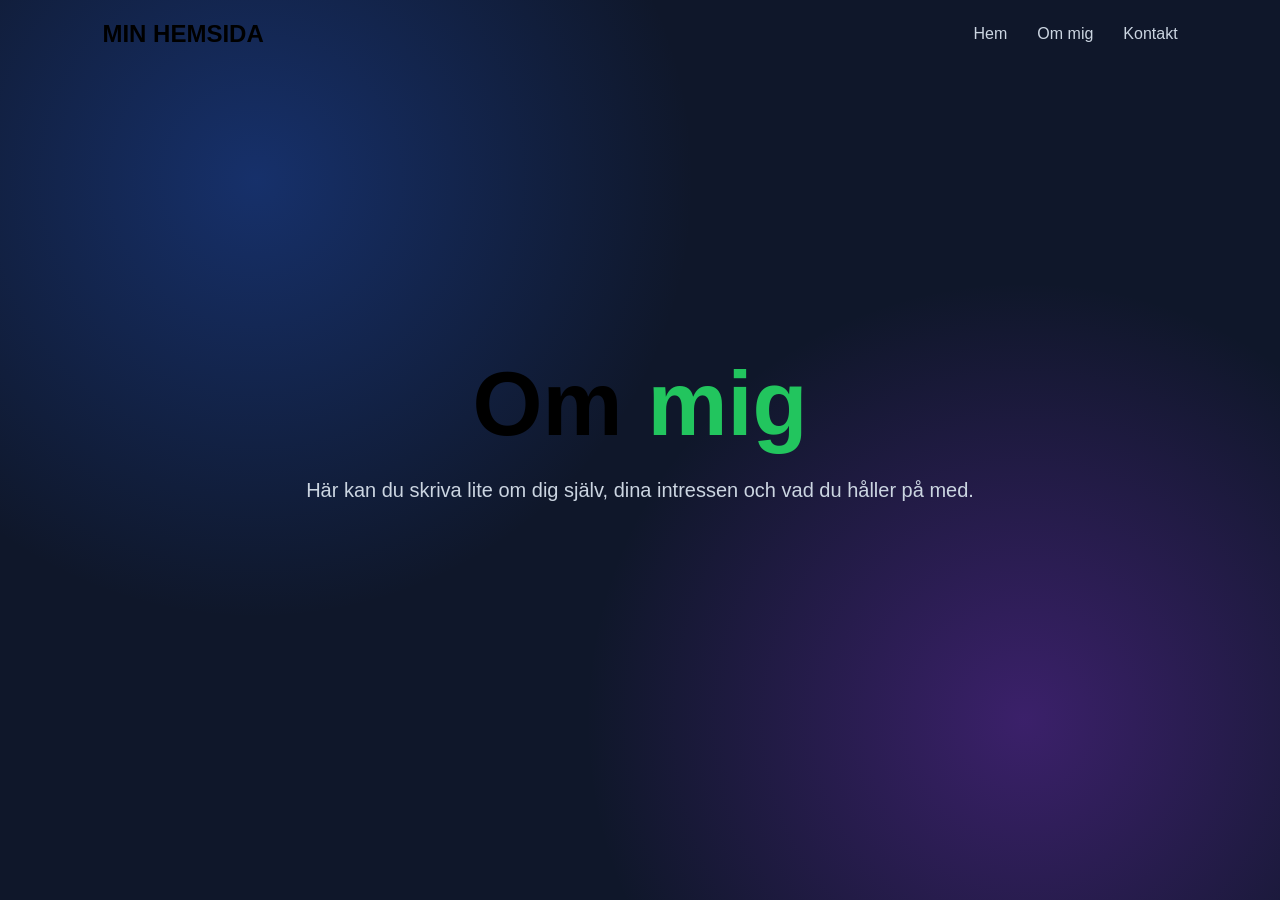
==== om.html @ 7fc949d0 "Update om.html" ====
<!DOCTYPE html>
<html lang="sv">
<head>
    <meta charset="UTF-8">
    <meta name="viewport" content="width=device-width, initial-scale=1.0">

    <title>Om mig</title>

    <link rel="stylesheet" href="style.css">
</head>

<body>

    <nav>
        <div class="logo">MIN HEMSIDA</div>

        <ul class="nav-links">
            <li><a href="index.html">Hem</a></li>
            <li><a href="om.html">Om mig</a></li>
            <li><a href="#kontakt">Kontakt</a></li>
        </ul>
    </nav>

    <section class="hero">

        <div class="hero-content">

            <h1>Om <span>mig</span></h1>

            <p>
                Här kan du skriva lite om dig själv,
                dina intressen och vad du håller på med.
            </p>

        </div>

    </section>

</body>
</html>
---- style.css ----
* {
            margin: 0;
            padding: 0;
            box-sizing: border-box;
        }

        html {
            scroll-behavior: smooth;
        }

        body {
            font-family: Arial, Helvetica, sans-serif;
            background: #bf00ff
            color: white;
        }

        /* NAVIGATION */

        nav {
            width: 100%;
            padding: 20px 8%;
            display: flex;
            justify-content: space-between;
            align-items: center;
            position: absolute;
            top: 0;
            left: 0;
            z-index: 10;
        }

        .logo {
            font-size: 24px;
            font-weight: bold;
        }

        .nav-links {
            display: flex;
            gap: 30px;
            list-style: none;
        }

        .nav-links a {
            color: #cbd5e1;
            text-decoration: none;
            transition: 0.3s;
        }

        .nav-links a:hover {
                color: #60a5fa;
                transform: translateY(-2px);
            }

        /* HERO */

        .hero {
            min-height: 100vh;
            display: flex;
            align-items: center;
            justify-content: center;
            text-align: center;
            padding: 100px 20px;

            background:
                radial-gradient(circle at 20% 20%, #2563eb55, transparent 35%),
                radial-gradient(circle at 80% 80%, #9333ea55, transparent 35%),
                #0f172a;
        }


        .hero-content {
            max-width: 850px;
        }

        .hero h1 {
            font-size: clamp(45px, 8vw, 90px);
            line-height: 1;
            margin-bottom: 25px;
        }

        .hero h1 span {
            color: #22c55e;
        }

        .hero p {
            color: #cbd5e1;
            font-size: 20px;
            line-height: 1.6;
            margin-bottom: 35px;
        }

        .buttons {
            display: flex;
            justify-content: center;
            gap: 15px;
            flex-wrap: wrap;
        }

        .button {
            padding: 15px 28px;
            border-radius: 10px;
            text-decoration: none;
            font-weight: bold;
            transition: 0.3s;
            box-shadow: 0 5px 20px rgba(0, 0, 0, 0.25);
        }

        .primary {
            background: #22c55e;
            color: white;
        }

        .primary:hover {
            background: #1d4ed8;
            transform: translateY(-3px);
            box-shadwo: 1 10px 30px rgba(37, 99, 235, 0.4);
        }

        .secondary {
            border: 1px solid #475569;
            color: white;
        }

        .secondary:hover {
            background: #1e293b;
            transform: translateY(-3px);
        }

        /* SECTION */

        section {
            padding: 100px 8%;
        }

        .section-title {
            text-align: center;
            font-size: 40px;
            margin-bottom: 50px;
        }

        /* CARDS */

        .cards {
            max-width: 1100px;
            margin: auto;
            display: grid;
            grid-template-columns: repeat(3, 1fr);
            gap: 25px;
        }

        .card {
            background: #1e293b;
            padding: 35px;
            border-radius: 18px;
            border: 1px solid #334155;
            transition: 0.3s;
        }

        .card:hover {
            transform: translateY(-10px) scale(1.02);
            border-color: #60a5fa;
            box-shadow: 0 15px 35px rgba(0, 0, 0, 0.3);
        }

        .card-icon {
            font-size: 40px;
            margin-bottom: 20px;
            transition: 0.3s;
        }

        .card:hover .card-icon {
    transform: scale(1.2) rotate(5deg);
}

        .card h3 {
            font-size: 22px;
            margin-bottom: 12px;
        }

        .card p {
            color: #94a3b8;
            line-height: 1.6;
        }

        /* FOOTER */

        footer {
            text-align: center;
            padding: 30px;
            border-top: 1px solid #1e293b;
            color: #64748b;
        }

        /* MOBIL */

        @media (max-width: 700px) {

            nav {
                padding: 20px;
            }

            .nav-links {
                gap: 15px;
                font-size: 14px;
            }

            .cards {
                grid-template-columns: 1fr;
            }

            .hero p {
                font-size: 17px;
            }
        }

            @keyframes fadeIn {
    from {
        opacity: 0;
        transform: translateY(30px);
    }

    to {
        opacity: 1;
        transform: translateY(0);
    }
}

.hero-content {
    animation: fadeIn 1s ease-out;
}
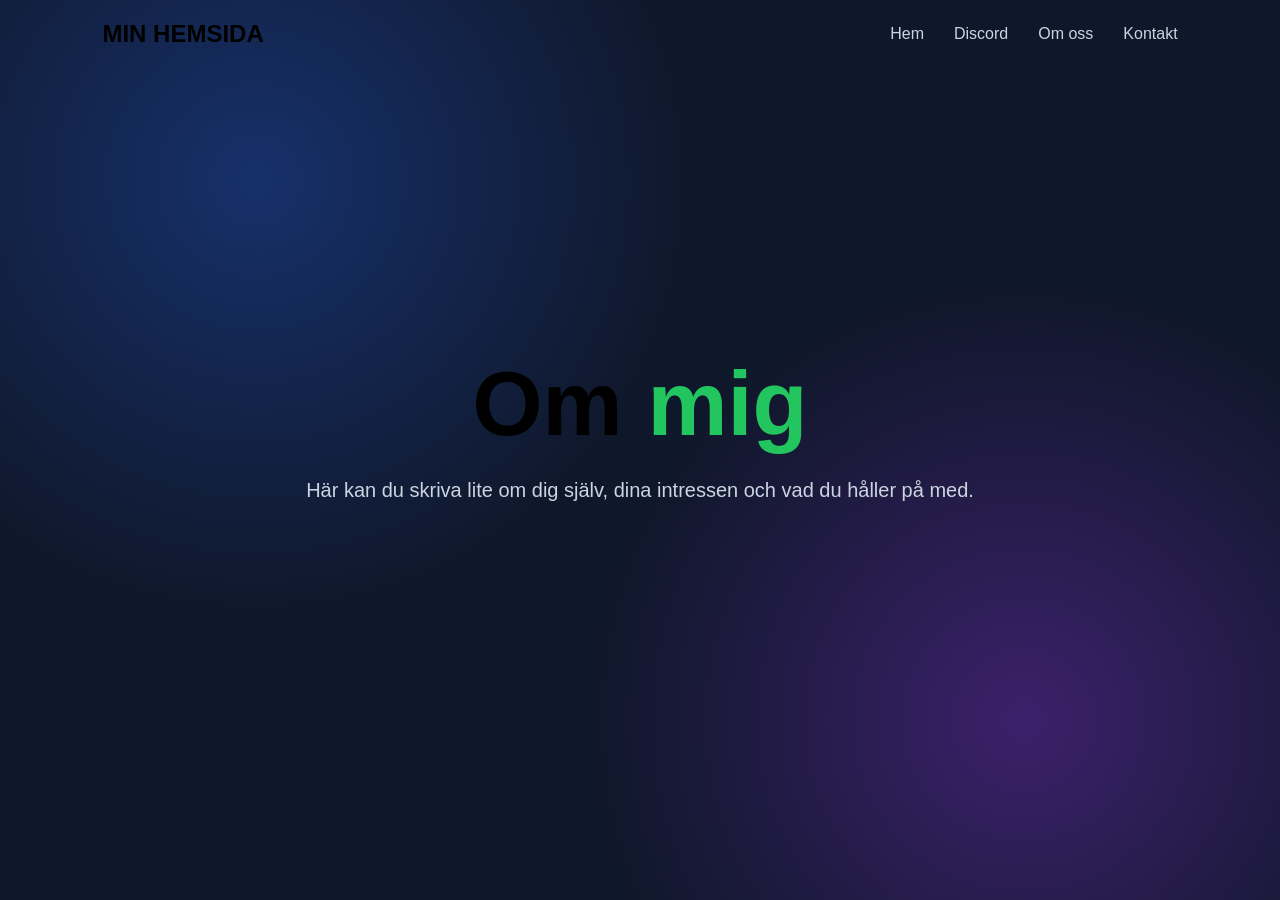
==== commit 2f3d11af: "Update om.html länkar" ====
--- a/om.html
+++ b/om.html
@@ -16,7 +16,8 @@
 
         <ul class="nav-links">
             <li><a href="index.html">Hem</a></li>
-            <li><a href="om.html">Om mig</a></li>
+            <li><a href="https://discord.gg/9gud7sJWKq target="_blank">Discord</a></li>
+            <li><a href="om.html">Om oss</a></li>
             <li><a href="#kontakt">Kontakt</a></li>
         </ul>
     </nav>
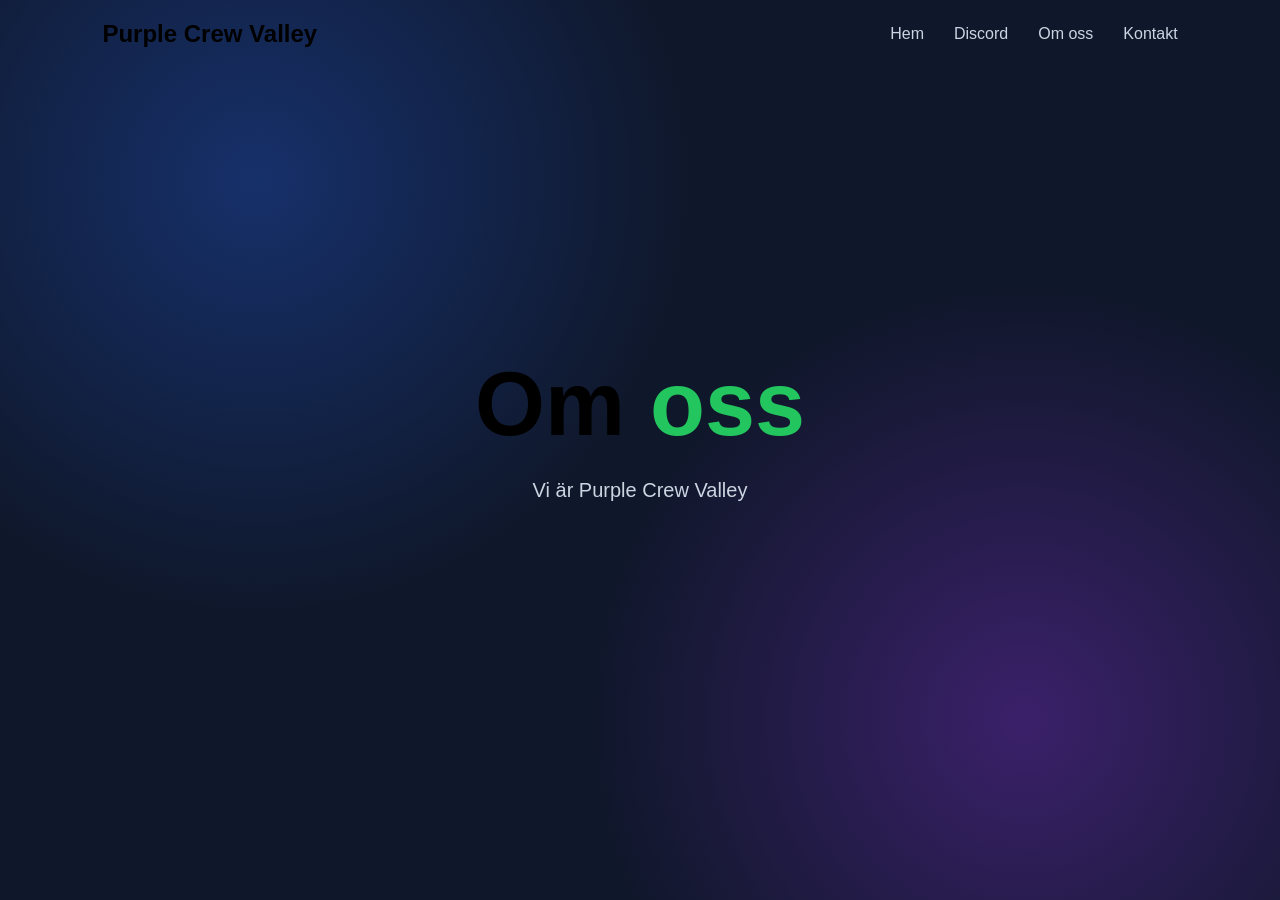
==== commit 28dcea79: "Update om.html" ====
--- a/om.html
+++ b/om.html
@@ -4,7 +4,7 @@
     <meta charset="UTF-8">
     <meta name="viewport" content="width=device-width, initial-scale=1.0">
 
-    <title>Om mig</title>
+    <title>Om oss</title>
 
     <link rel="stylesheet" href="style.css">
 </head>
@@ -12,7 +12,7 @@
 <body>
 
     <nav>
-        <div class="logo">MIN HEMSIDA</div>
+        <div class="logo">Purple Crew Valley</div>
 
         <ul class="nav-links">
             <li><a href="index.html">Hem</a></li>
@@ -26,11 +26,10 @@
 
         <div class="hero-content">
 
-            <h1>Om <span>mig</span></h1>
+            <h1>Om <span>oss</span></h1>
 
             <p>
-                Här kan du skriva lite om dig själv,
-                dina intressen och vad du håller på med.
+                Vi är Purple Crew Valley
             </p>
 
         </div>
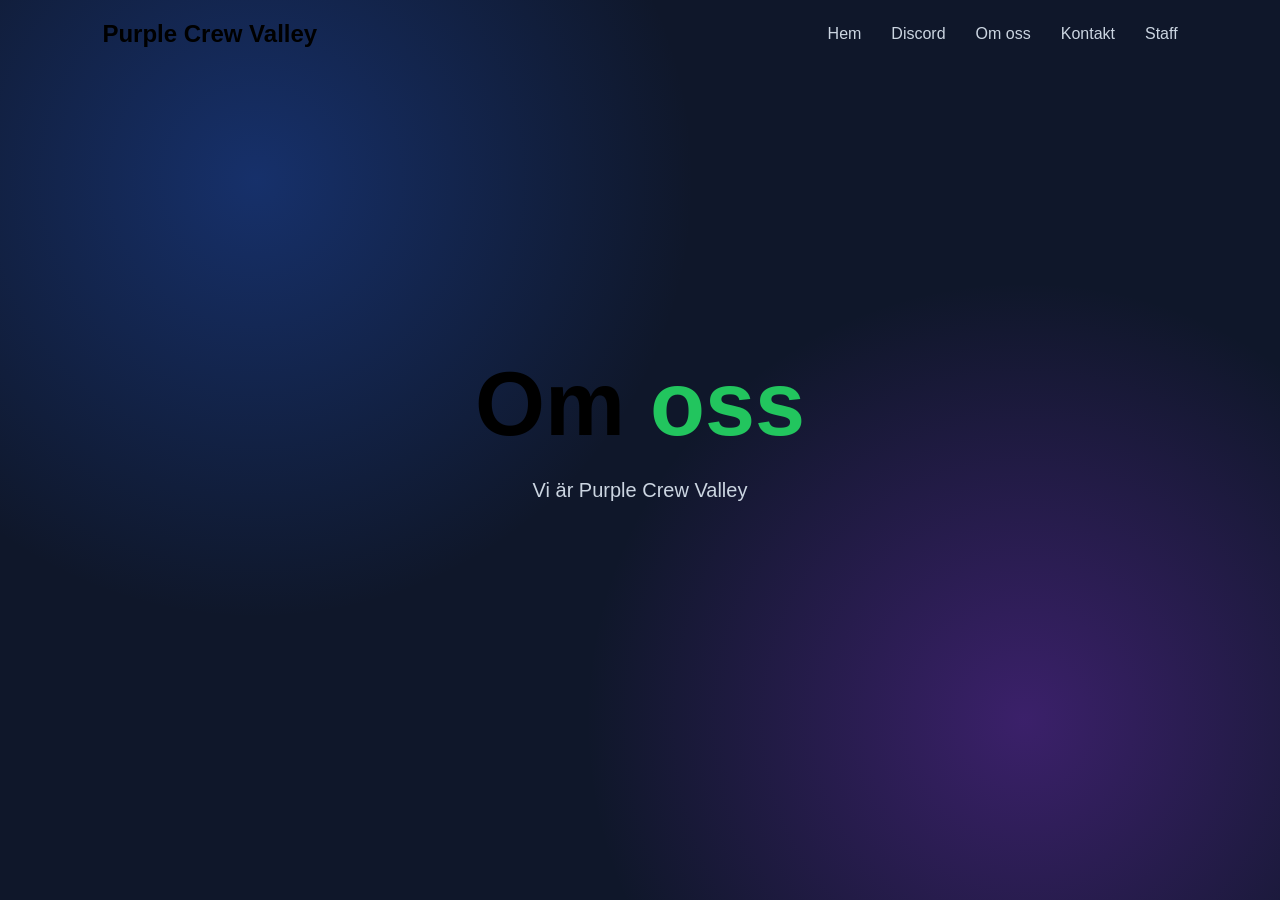
==== commit eb63e9db: "Update om.html" ====
--- a/om.html
+++ b/om.html
@@ -19,6 +19,7 @@
             <li><a href="https://discord.gg/9gud7sJWKq target="_blank">Discord</a></li>
             <li><a href="om.html">Om oss</a></li>
             <li><a href="#kontakt">Kontakt</a></li>
+            <li><a href="staffs.html">Staff</a></li>
         </ul>
     </nav>
 
--- a/style.css
+++ b/style.css
@@ -227,3 +227,137 @@
 .hero-content {
     animation: fadeIn 1s ease-out;
 }
+
+/* =========================
+   STAFF
+   ========================= */
+
+.staff-section {
+    min-height: 100vh;
+    padding: 140px 8% 80px;
+
+    background:
+        radial-gradient(circle at 20% 20%, #2563eb55, transparent 35%),
+        radial-gradient(circle at 80% 80%, #9333ea55, transparent 35%),
+        #0f172a;
+}
+
+.staff-header {
+    text-align: center;
+    margin-bottom: 60px;
+}
+
+.staff-header h1 {
+    font-size: clamp(45px, 7vw, 75px);
+    margin-bottom: 20px;
+}
+
+.staff-header h1 span {
+    color: #60a5fa;
+}
+
+.staff-header p {
+    color: #94a3b8;
+    font-size: 18px;
+}
+
+.staff-container {
+    max-width: 1100px;
+    margin: auto;
+
+    display: grid;
+    grid-template-columns: repeat(2, 1fr);
+    gap: 30px;
+}
+
+.staff-card {
+    background: #1e293b;
+
+    border: 1px solid #334155;
+    border-radius: 20px;
+
+    padding: 40px;
+
+    text-align: center;
+
+    transition: 0.3s;
+}
+
+.staff-card:hover {
+    transform: translateY(-10px);
+    border-color: #60a5fa;
+
+    box-shadow:
+        0 15px 35px rgba(0, 0, 0, 0.3);
+}
+
+.staff-avatar {
+    width: 90px;
+    height: 90px;
+
+    margin: 0 auto 20px;
+
+    display: flex;
+    align-items: center;
+    justify-content: center;
+
+    font-size: 45px;
+
+    background: #0f172a;
+
+    border-radius: 50%;
+
+    border: 2px solid #334155;
+
+    transition: 0.3s;
+}
+
+.staff-card:hover .staff-avatar {
+    transform: scale(1.1) rotate(5deg);
+}
+
+.staff-card h2 {
+    margin-bottom: 12px;
+}
+
+.staff-card p {
+    color: #94a3b8;
+
+    line-height: 1.6;
+
+    margin-top: 15px;
+}
+
+.staff-role {
+    display: inline-block;
+
+    padding: 7px 15px;
+
+    border-radius: 20px;
+
+    font-size: 14px;
+
+    font-weight: bold;
+}
+
+/* ROLLER */
+
+.owner {
+    background: #92400e;
+    color: #fef3c7;
+}
+
+.co-owner {
+    background: #1e40af;
+    color: #dbeafe;
+}
+
+.admin {
+    background: #166534;
+    color: #dcfce7;
+}
+
+.moderator {
+    background: #6b21a8;
+    color: #f3e8ff;
+}
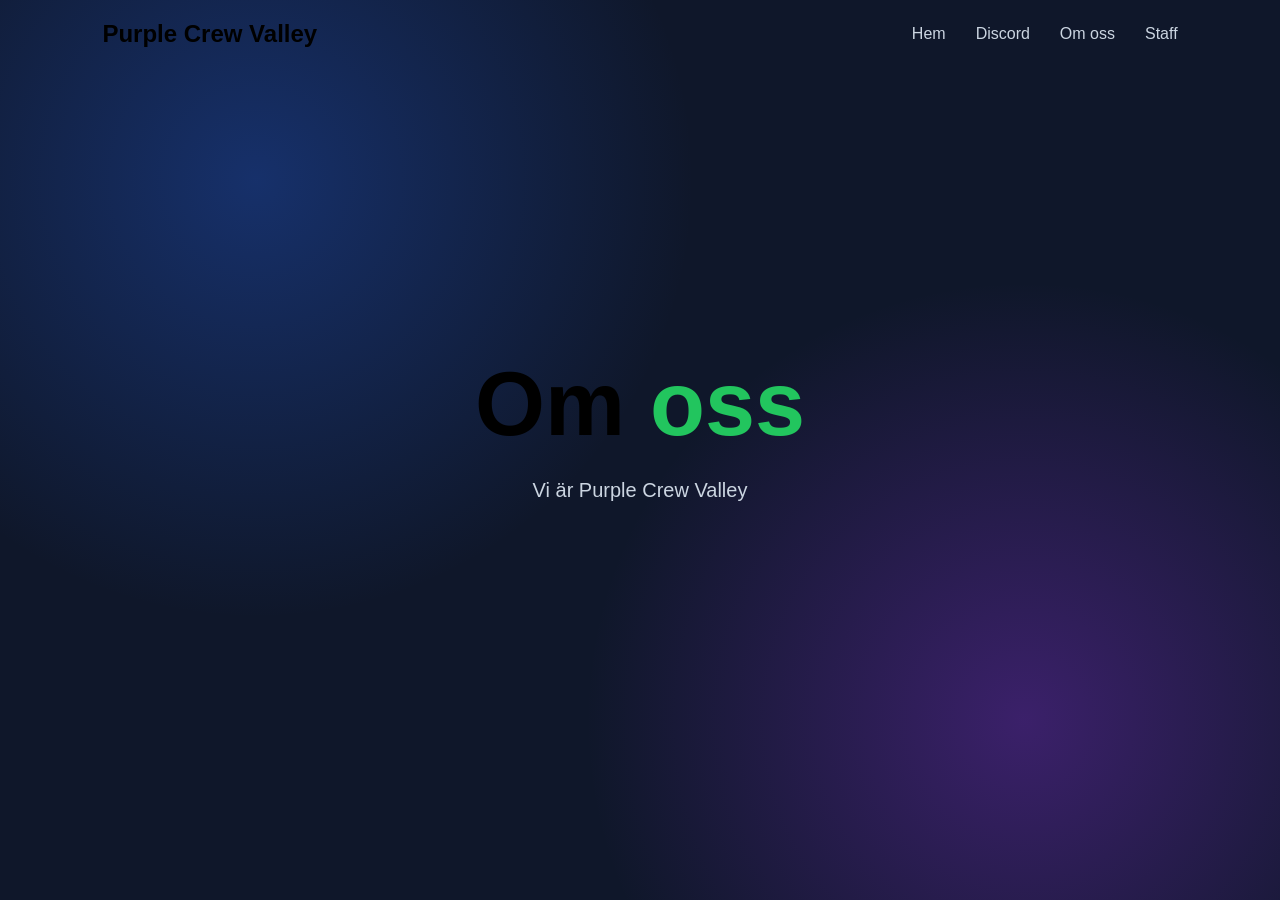
==== commit 44d39585: "Update om.html" ====
--- a/om.html
+++ b/om.html
@@ -18,7 +18,6 @@
             <li><a href="index.html">Hem</a></li>
             <li><a href="https://discord.gg/9gud7sJWKq target="_blank">Discord</a></li>
             <li><a href="om.html">Om oss</a></li>
-            <li><a href="#kontakt">Kontakt</a></li>
             <li><a href="staffs.html">Staff</a></li>
         </ul>
     </nav>
--- a/style.css
+++ b/style.css
@@ -228,6 +228,7 @@
     animation: fadeIn 1s ease-out;
 }
 
+
 /* =========================
    STAFF
    ========================= */
@@ -235,11 +236,6 @@
 .staff-section {
     min-height: 100vh;
     padding: 140px 8% 80px;
-
-    background:
-        radial-gradient(circle at 20% 20%, #2563eb55, transparent 35%),
-        radial-gradient(circle at 80% 80%, #9333ea55, transparent 35%),
-        #0f172a;
 }
 
 .staff-header {
@@ -361,3 +357,4 @@
     background: #6b21a8;
     color: #f3e8ff;
 }
+
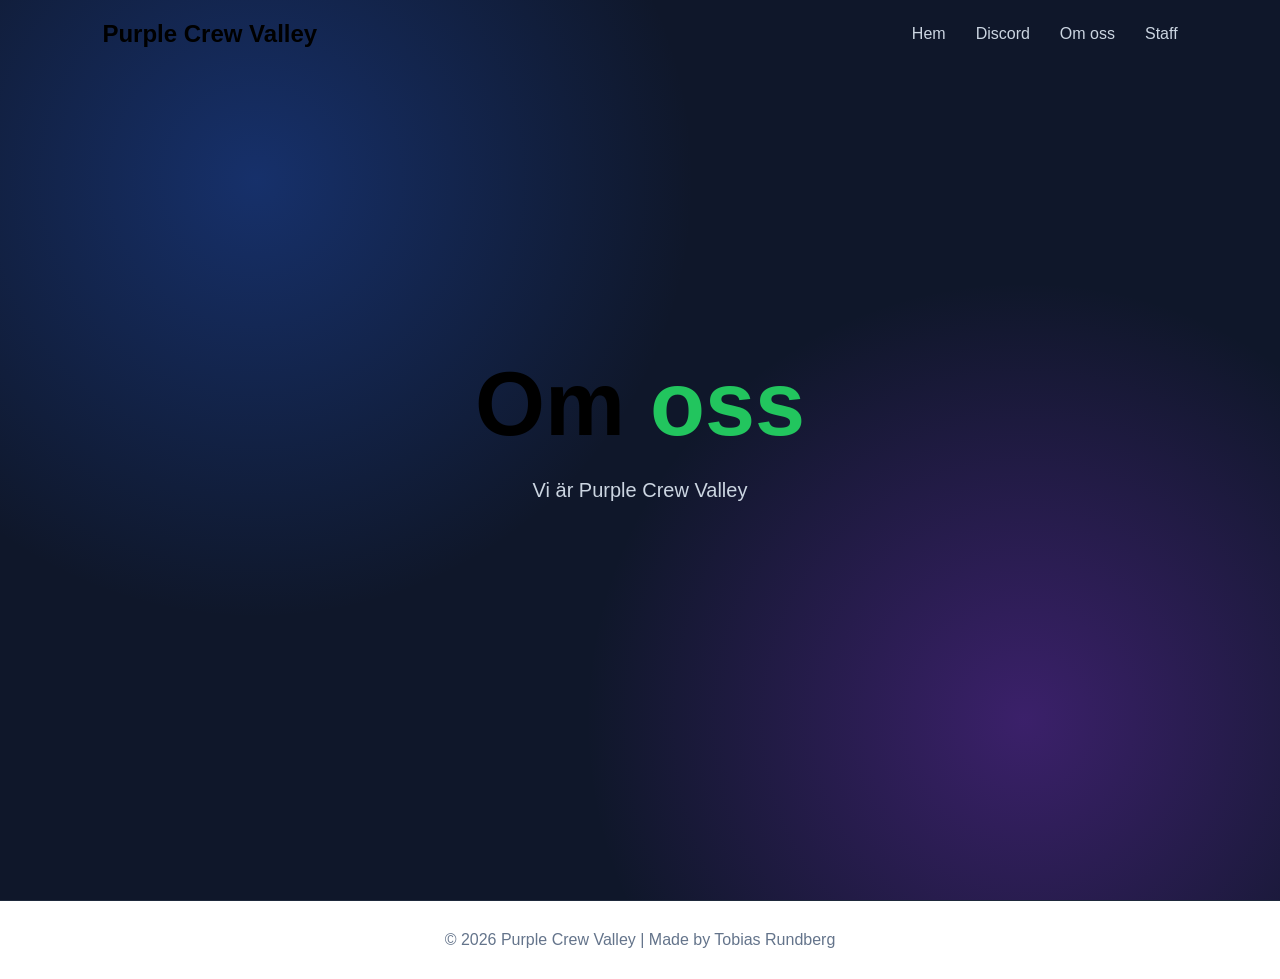
==== commit ff377877: "Update om.html" ====
--- a/om.html
+++ b/om.html
@@ -35,6 +35,11 @@
         </div>
 
     </section>
+        <!-- FOOTER -->
 
+    <footer>
+        © 2026 Purple Crew Valley | Made by Tobias Rundberg
+    </footer>
+    
 </body>
 </html>
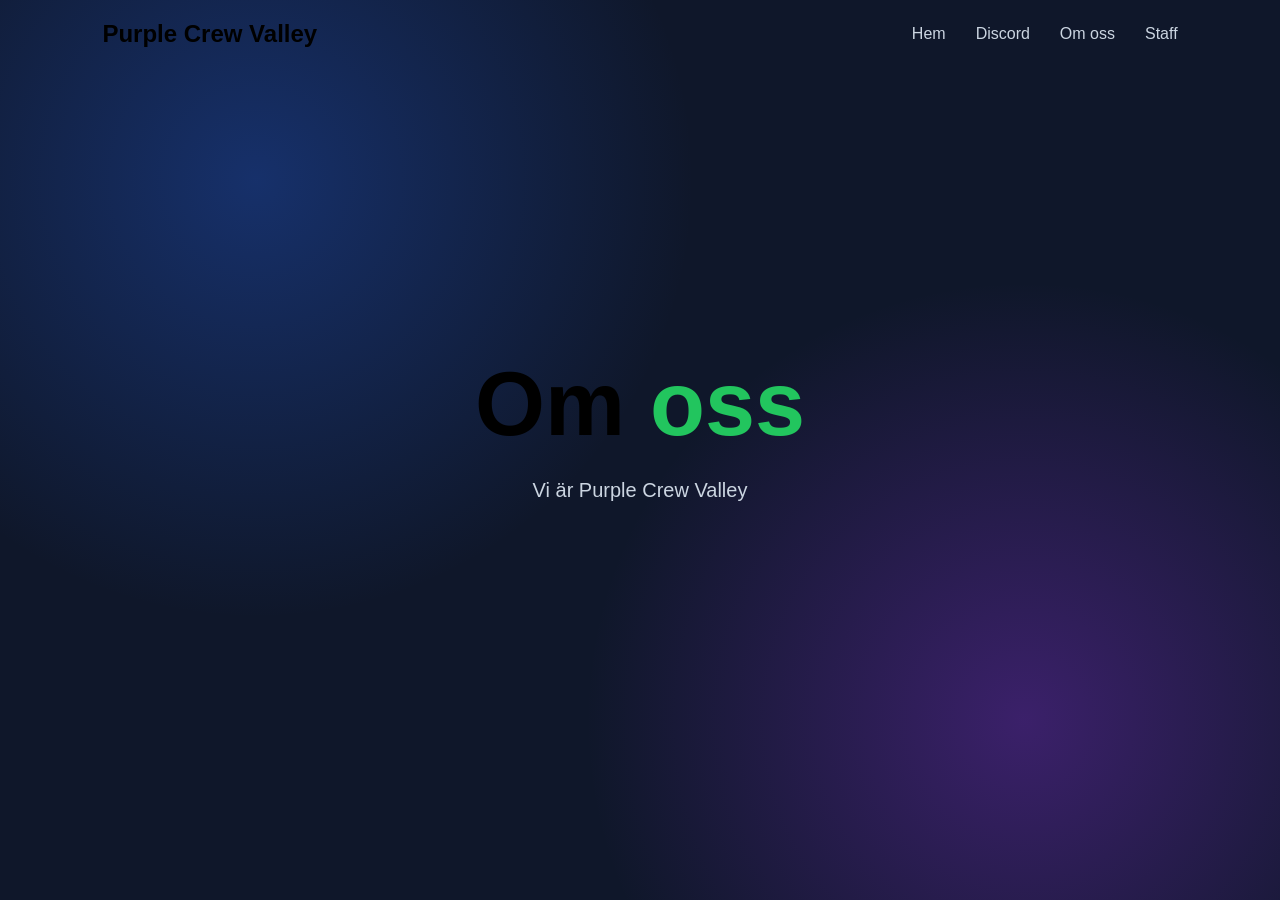
==== commit 93b5a6d9: "Update om.html" ====
--- a/om.html
+++ b/om.html
@@ -37,9 +37,7 @@
     </section>
         <!-- FOOTER -->
 
-    <footer>
-        © 2026 Purple Crew Valley | Made by Tobias Rundberg
-    </footer>
+
     
 </body>
 </html>
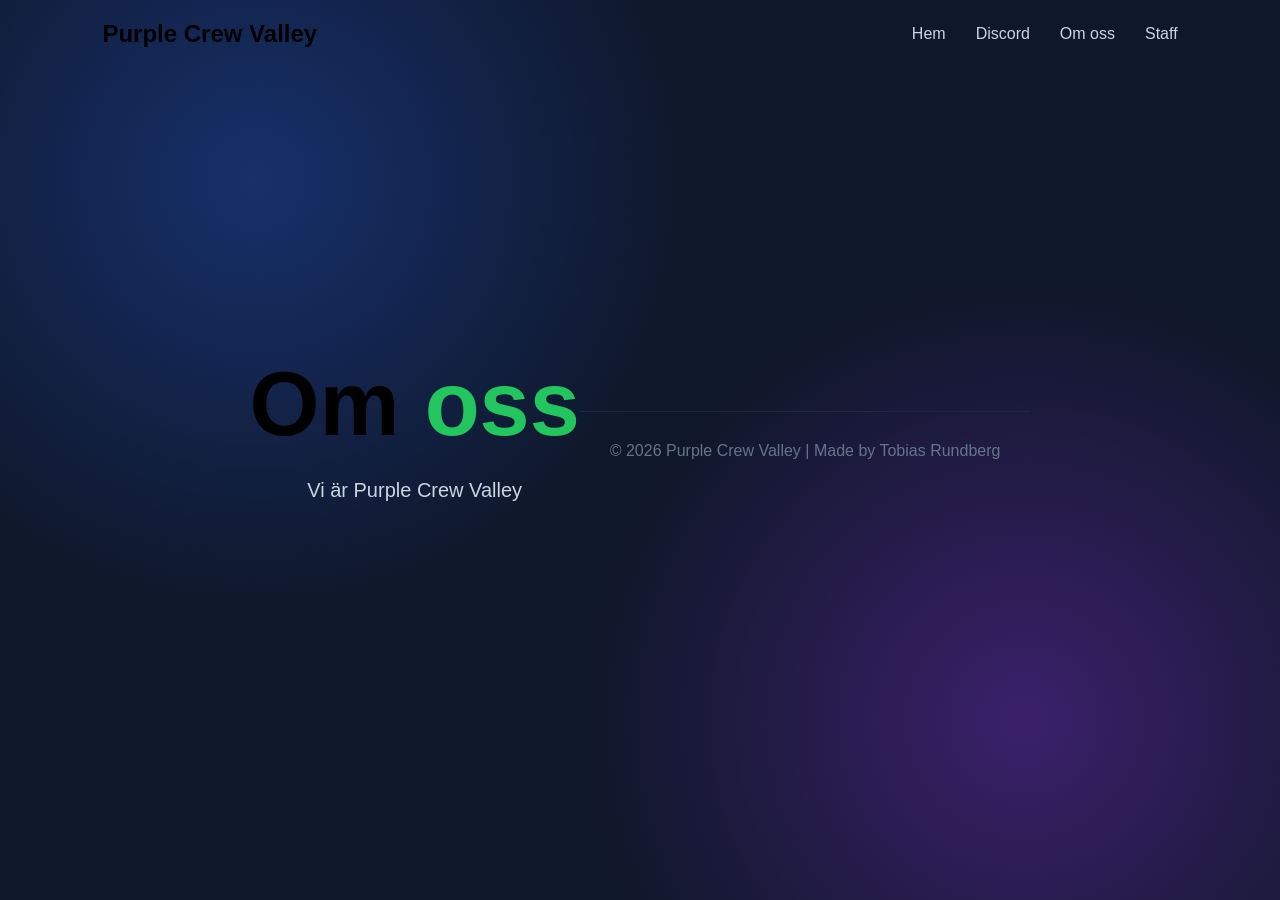
==== commit df7178e5: "Update om.html" ====
--- a/om.html
+++ b/om.html
@@ -33,9 +33,11 @@
             </p>
 
         </div>
-
+            <footer>
+            © 2026 Purple Crew Valley | Made by Tobias Rundberg
+            </footer>
+        
     </section>
-        <!-- FOOTER -->
 
 
     
